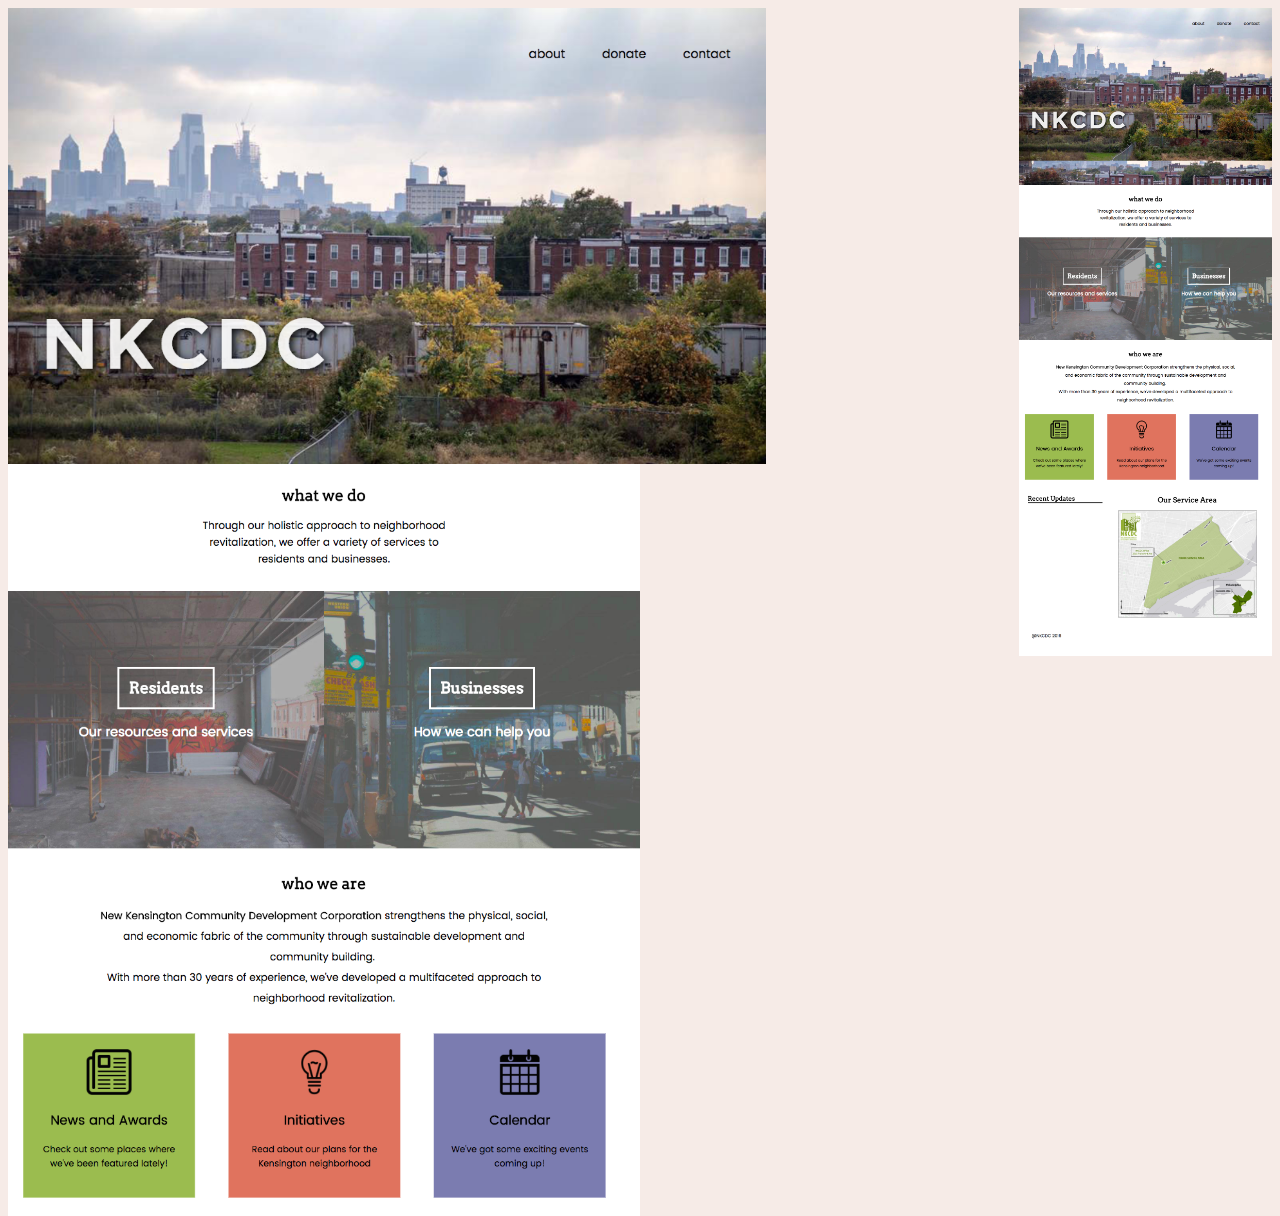
==== nkcdc/nkcdc.html @ 52cec9d4 "updaates" ====
<!DOCTYPE html>
<html lang="en">
<head>
  <meta charset="UTF-8">
  <meta name="viewport" content="width=device-width, initial-scale=1.0">
  <meta http-equiv="X-UA-Compatible" content="ie=edge">
  <link rel="stylesheet" href="styles.css">
  <title>Document</title>
</head>
<body>
<img src="large.png" alt="large" id="large">
<img src="full.png" alt="full" id="full">

<img src="who.png" alt="who" id="who">
</body>
</html>
---- nkcdc/styles.css ----
*{
  box-sizing: border-box;
}

body{
  background-color: #f6ebe7;

}

#large{
  width: 60%;
  float: left;
}

#who{
  width: 50%;
  float: left;
}

#full{
  width: 20%;
  float: right;
}

#full:hover{
  transform: scale(3);
}
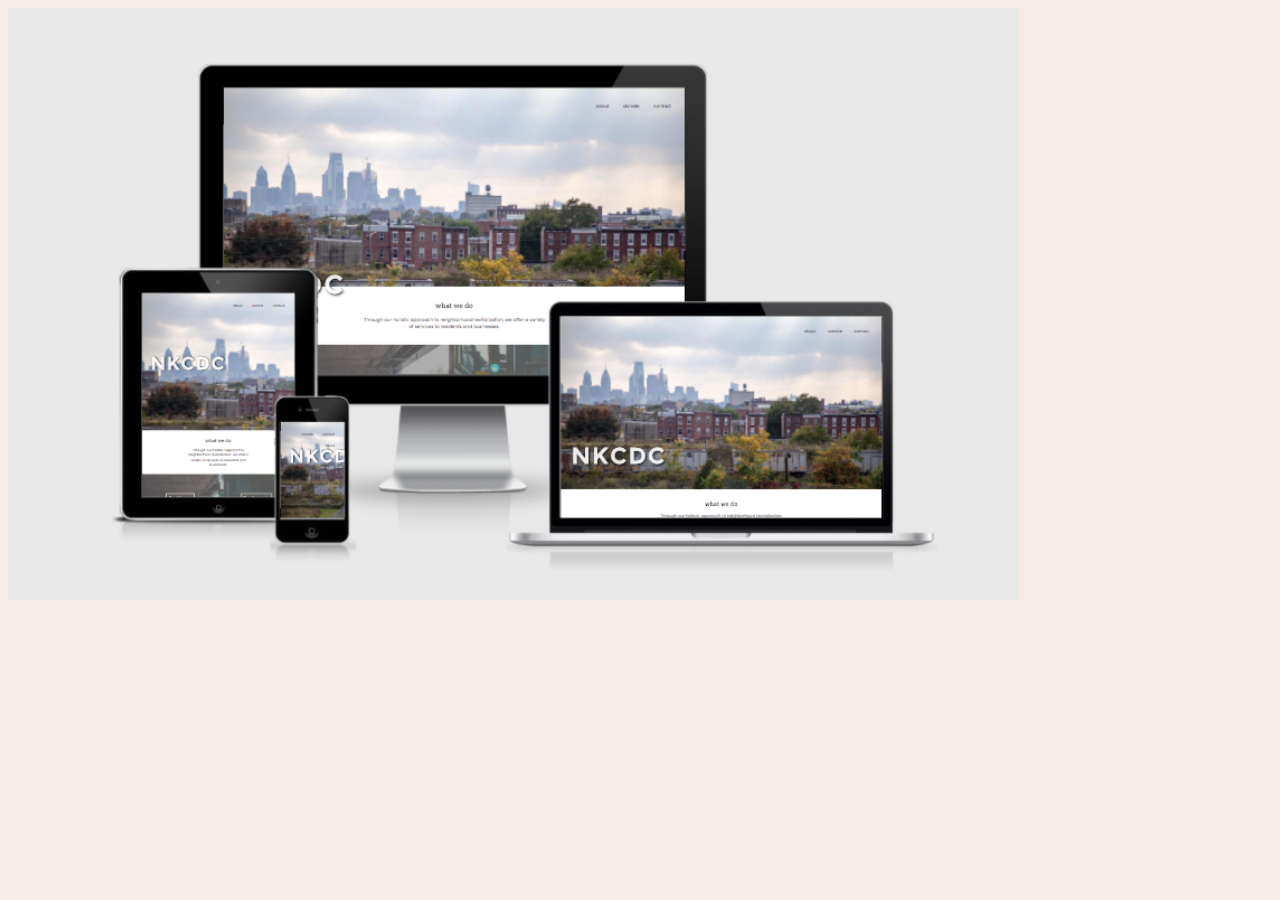
==== commit 5e01ec8d: "updates" ====
--- a/nkcdc/nkcdc.html
+++ b/nkcdc/nkcdc.html
@@ -8,9 +8,7 @@
   <title>Document</title>
 </head>
 <body>
-<img src="large.png" alt="large" id="large">
-<img src="full.png" alt="full" id="full">
+<img src="test.png" alt="large" id="large">
 
-<img src="who.png" alt="who" id="who">
 </body>
 </html>
--- a/nkcdc/styles.css
+++ b/nkcdc/styles.css
@@ -8,20 +8,6 @@
 }
 
 #large{
-  width: 60%;
-  float: left;
-}
-
-#who{
-  width: 50%;
-  float: left;
-}
-
-#full{
-  width: 20%;
-  float: right;
-}
-
-#full:hover{
-  transform: scale(3);
-}
+  width: 80%;
+  margin: 0 auto;
+  }
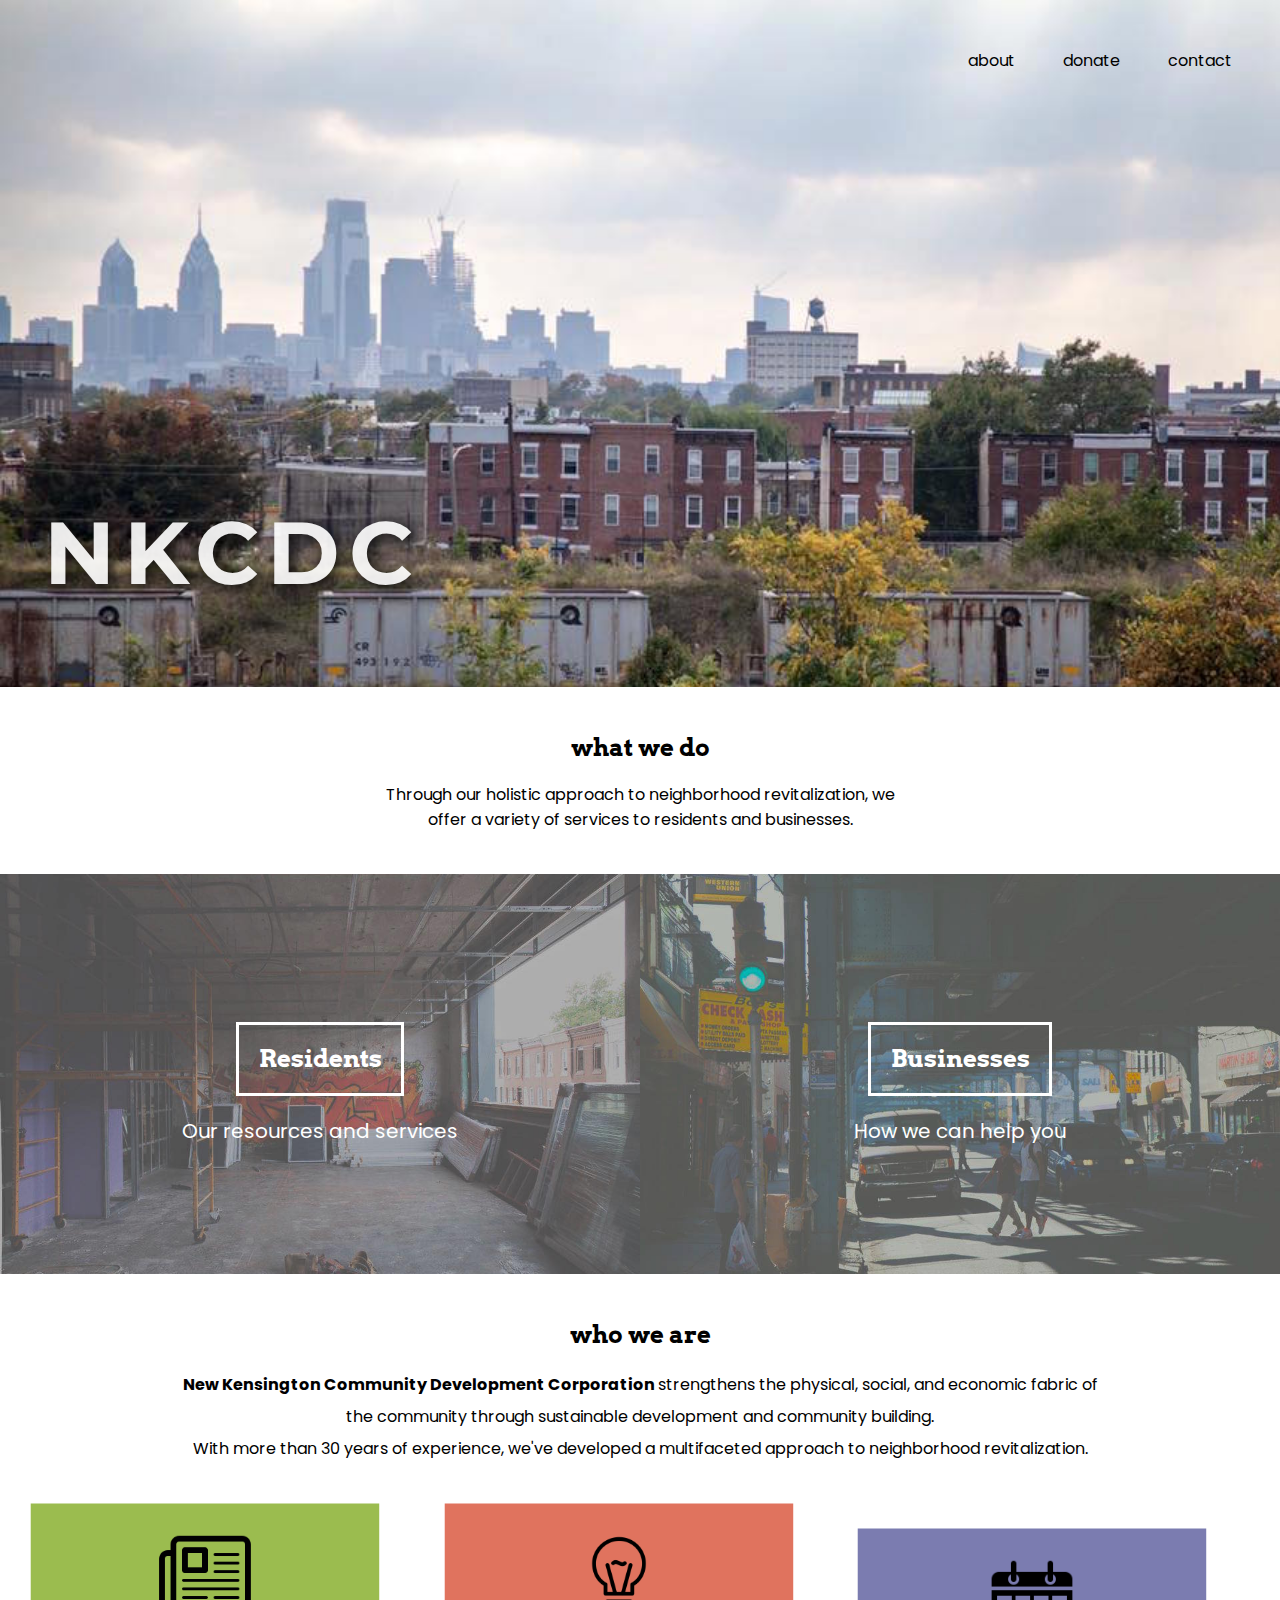
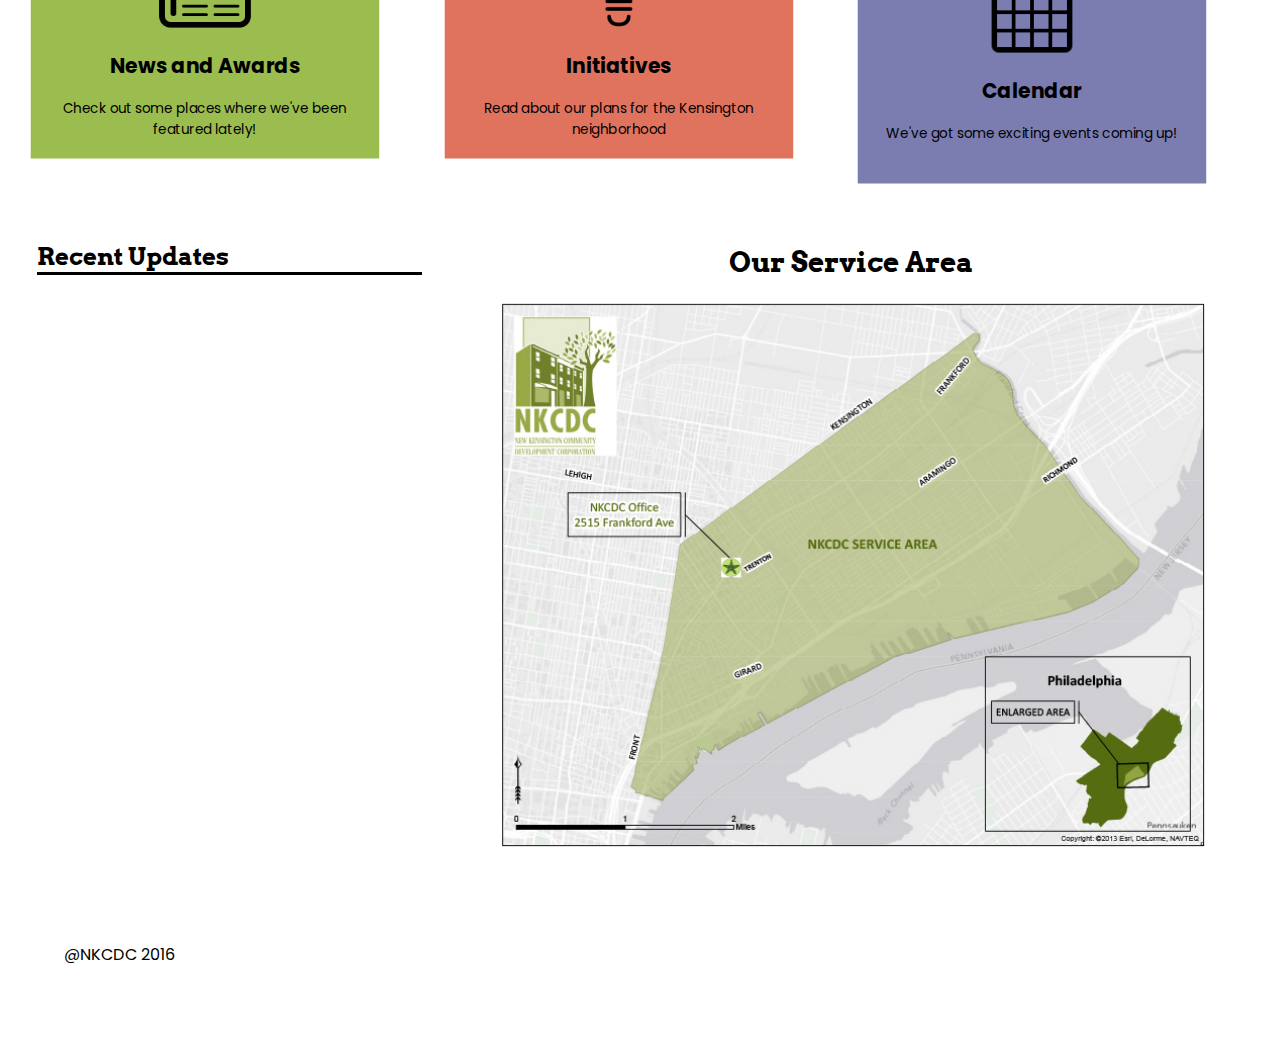
==== commit 9eea13cd: "test" ====
--- a/nkcdc/nkcdc.html
+++ b/nkcdc/nkcdc.html
@@ -4,11 +4,88 @@
   <meta charset="UTF-8">
   <meta name="viewport" content="width=device-width, initial-scale=1.0">
   <meta http-equiv="X-UA-Compatible" content="ie=edge">
-  <link rel="stylesheet" href="styles.css">
-  <title>Document</title>
+  <link rel="stylesheet" href="css/styles.css">
+  <title>New Kensington CDC</title>
 </head>
+
 <body>
-<img src="test.png" alt="large" id="large">
+  <nav>
+    <ul>
+      <li><a href="#about">contact</a></li>
+      <li><a href="#donate">donate</a></li>
+      <li><a href="#contact">about</a></li>
+    </ul>
+  </nav>
+<section id="hero">
+  <h1>NKCDC</h1>
+</section>
+<section id="what">
+  <h2>what we do</h2>
+  <p>
+    Through our holistic approach to neighborhood revitalization, we offer a variety of services to residents and businesses.
+  </p>
+</section>
+<section id="residents">
+  <h2>
+    <a href="#residents">Residents</a>
+  </h2>
+  <p>Our resources and services</p>
+</section>
+<section id="businesses">
+  <h2>
+    <a href="#">Businesses</a>
+  </h2>
+  <p>How we can help you</p>
+</section>
 
+<section id="who-we">
+  <h2>who we are</h2>
+  <p>
+    <strong> New Kensington Community Development Corporation </strong>strengthens the physical, social, and economic fabric of the community through sustainable development and community building.
+    <br>    With more than 30 years of experience, we've developed a multifaceted approach to neighborhood revitalization.
+  </p>
+</section>
+<section id="columns">
+  <ul>
+    <a href="#">
+    <li id="news">
+    <img src="css/news.png" alt="newspaper">
+    <h2>News and Awards</h2>
+      <p>Check out some places where we've been featured lately!</p>
+    </li>
+  </a>
+  <a href="#">
+    <li id="programs">
+      <img src="css/light.png" alt="lightbulb">
+      <h2>Initiatives</h2>
+      <p>Read about our plans for the Kensington neighborhood</p>
+    </li>
+    </a>
+    <a href="#">
+    <li id="events">
+      <img src="css/month.png" alt="calendar">
+      <h2>Calendar</h2>
+      <p>We've got some exciting events coming up! </p>
+    </li>
+  </a>
+  </ul>
+</section>
+
+<section id="bottom">
+  <div id="updates">
+  <h2>Recent Updates</h2>
+</div>
+  <div id="area">
+  <h2>Our Service Area</h2>
+  <img src="css/servicearea.jpg" alt="servicemap">
+</div>
+</section>
+
+<footer>
+  <p>
+@NKCDC 2016
+</p>
+</footer>
 </body>
+
 </html>
--- a/nkcdc/css/styles.css
+++ b/nkcdc/css/styles.css
@@ -0,0 +1,261 @@
+@import url('https://fonts.googleapis.com/css?family=Poppins');
+@import url('https://fonts.googleapis.com/css?family=Montserrat');
+@import url('https://fonts.googleapis.com/css?family=Arvo');
+
+
+*{
+  box-sizing: border-box;
+}
+
+
+body{
+  margin: 0;
+  padding: 0;
+  font-family: 'Poppins', sans-serif;
+
+}
+
+
+h2 {
+  font-family: 'arvo', serif;
+}
+
+
+nav ul{
+  display: inline-block;
+width: 100%;
+height: 3em;
+padding-right: 1em;
+}
+
+nav li{
+  list-style: none;
+  float: right;
+  margin-top: 2em;
+  margin-right: 1em;
+}
+
+
+nav li a{
+  padding: 1em;
+  text-decoration: none;
+  color: black;
+  font-family: 'Poppins', sans-serif;
+  font-size: 16px;
+
+}
+
+nav li a:hover{
+  background-color: white;
+  opacity: .5;
+  font-size: 110%;
+}
+
+#hero {
+  background: url("hero.jpg") no-repeat;
+  background-attachment: fixed;
+  background-size: cover;
+  height: 700px;
+  width: 100%;
+  margin-top: -100px;
+  padding: 0;
+}
+
+#hero h1{
+  font-size: 550%;
+  font-family: 'Montserrat', sans-serif;
+  margin-top: 40%;
+  color: white;
+  text-shadow: 4px 3px 15px black;
+  margin-left: .5em;
+  position: absolute;
+  opacity: .9;
+  letter-spacing: .1em;
+    }
+
+#hero h1:hover{
+  letter-spacing: .3em;
+  -webkit-transition: 0.3s;
+-moz-transition: 0.3s;
+-ms-transition: 0.3s;
+transition: 0.3s;
+}
+
+#what {
+  margin: 2% 30%;
+  display: inline-block;
+  text-align: center;
+}
+
+#what h2{
+  width: 100%;
+  font-family:
+}
+
+#residents {
+  color: white;
+  width: 50%;
+  height: 400px;
+  float: left;
+  text-align: center;
+  background-image: url("residents.jpg");
+  background-size: cover;
+  background-position: center;
+  background-repeat: no-repeat;
+}
+
+#residents a{
+  color: white;
+  display: inline-block;
+  margin-top: 20%;
+  border: solid;
+  padding: 3%;
+  text-decoration: none;
+}
+
+#residents a:hover{
+  transform: scale(1.2);
+}
+
+#residents p{
+  font-size: 20px;
+}
+
+#businesses {
+  color:white;
+width: 50%;
+height: 400px;
+float: right;
+text-align: center;
+background-image: url(business.jpg);
+background-size: cover;
+background-position: center;
+background-repeat: no-repeat;
+}
+
+
+
+#businesses a{
+  color: white;
+  display: inline-block;
+  margin-top: 20%;
+  border: solid;
+  padding: 3%;
+  text-decoration: none;
+}
+
+#businesses a:hover{
+  transform: scale(1.2);
+}
+
+#businesses p{
+  font-size: 20px;
+}
+
+#who-we {
+  margin-top: 2%;
+  display: inline-block;
+}
+
+#who-we h2{
+  text-align: center;
+}
+#who-we p{
+  margin: 0 14%;
+  line-height: 200%;
+  text-align: center;
+}
+
+#columns img{
+  width: 30%;
+  text-align: center;
+}
+
+#columns ul{
+  padding: 0;
+}
+
+#columns h2{
+  font-family: 'Poppins', sans-serif;
+}
+
+
+#columns li{
+  color: black;
+  display: inline-block;
+  width: 32vw;
+  height: 300px;
+  padding-top: 3%;
+  padding-bottom: 3%;
+  padding-left: 2%;
+  padding-right: 2%;
+  }
+
+ul a{
+  text-decoration: none !important;
+}
+
+#columns li:hover{
+  transform: scale(.9);
+}
+
+#news {
+  text-align: center;
+  background-color: rgba(138, 176, 48, 0.85);
+border-radius: 0%;
+transform: scale(.85);
+}
+
+#programs {
+  text-align: center;
+  background-color: rgba(219, 90, 66, 0.85);
+border-radius: 0%;
+transform: scale(.85);
+}
+
+#events {
+  text-align: center;
+  background-color: rgba(86, 87, 154, 0.78);
+border-radius: 0%;
+transform: scale(.85);
+}
+
+#bottom{
+  height: 50vw;
+}
+
+#updates{
+  width: 32%;
+  float: left;
+  color: black;
+  text-align: left;
+  margin-left: 1%;
+}
+
+#updates h2{
+  text-align: left;
+  margin-left: 1em;
+border-bottom: solid;
+}
+
+
+#area {
+  width: 65%;
+  height: 100%;
+  float: right;
+  display: inline-block;
+  text-align: center;
+  color: black;
+  margin-right: 1%;
+  font-size: 115%;
+}
+
+#area img{
+  padding-top: %;
+  width: 85%;
+}
+
+footer {
+  margin: 5%;
+  display: inline-block;
+}
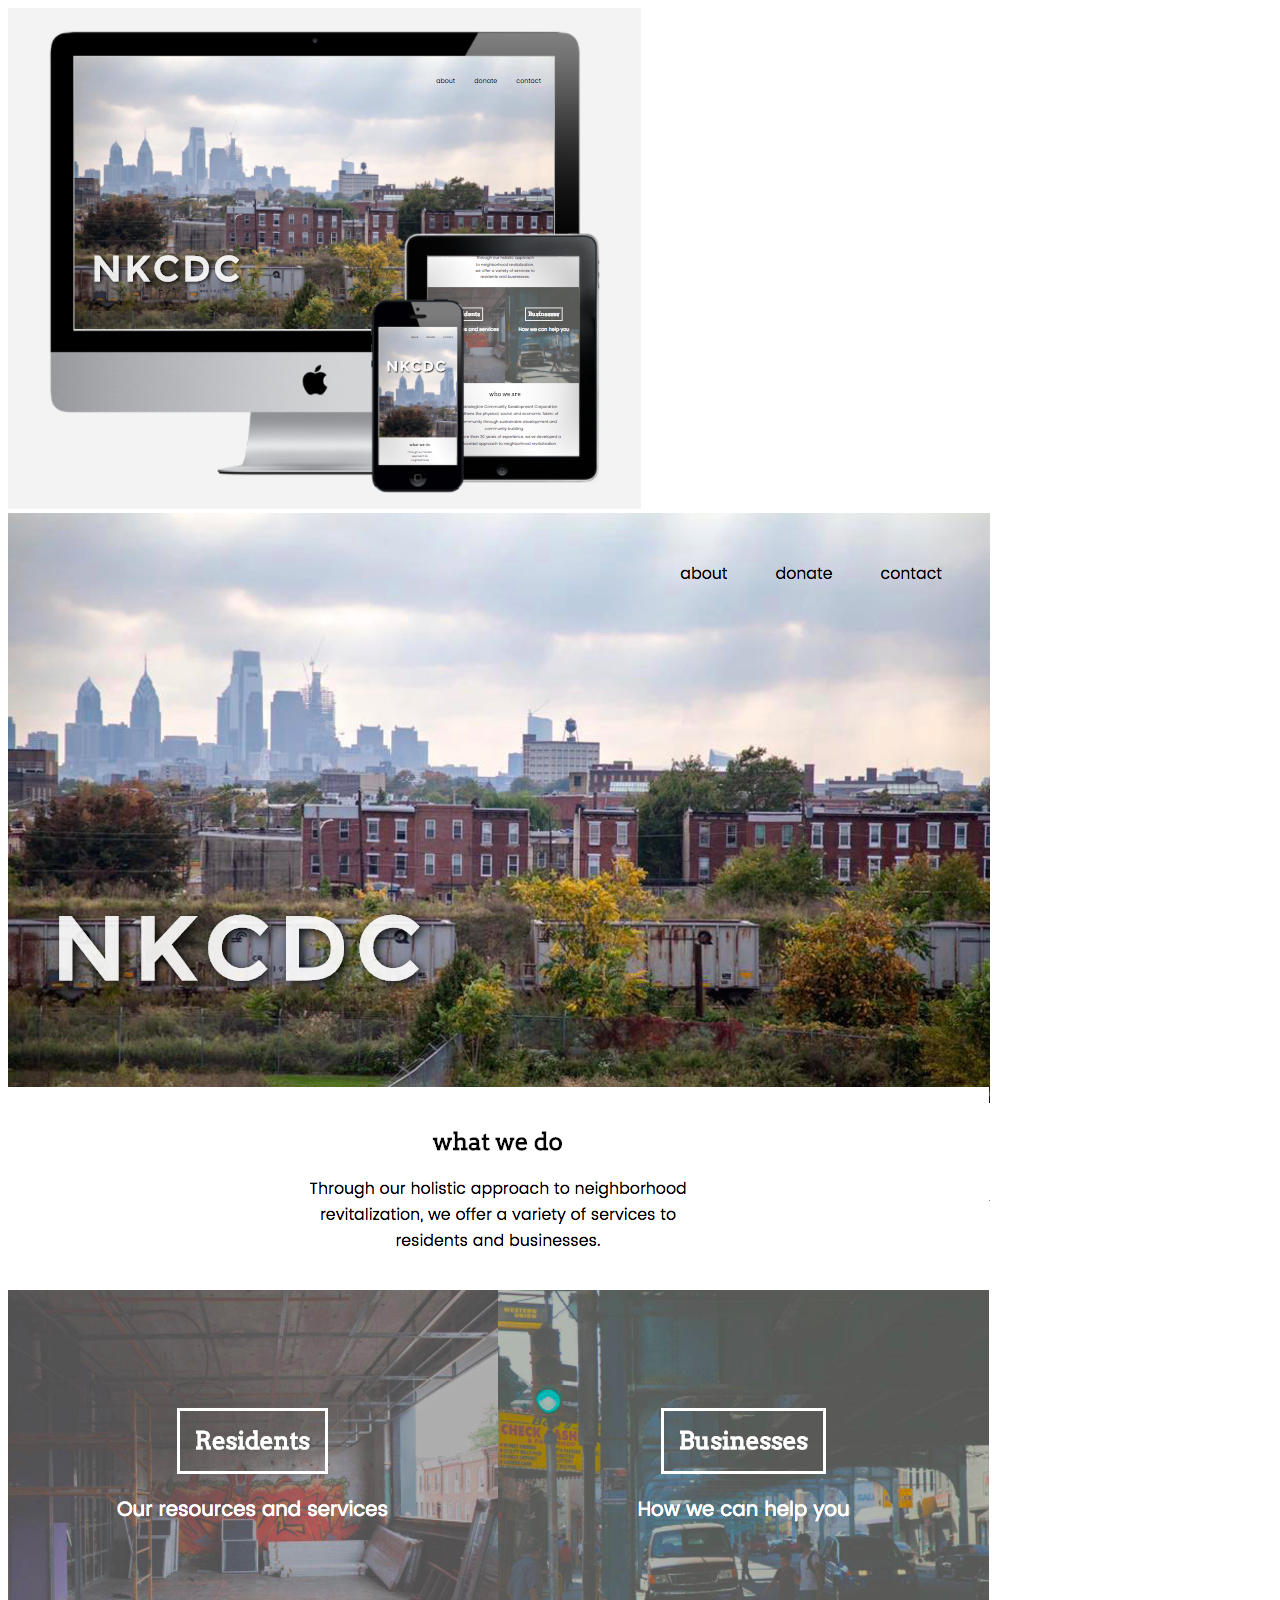
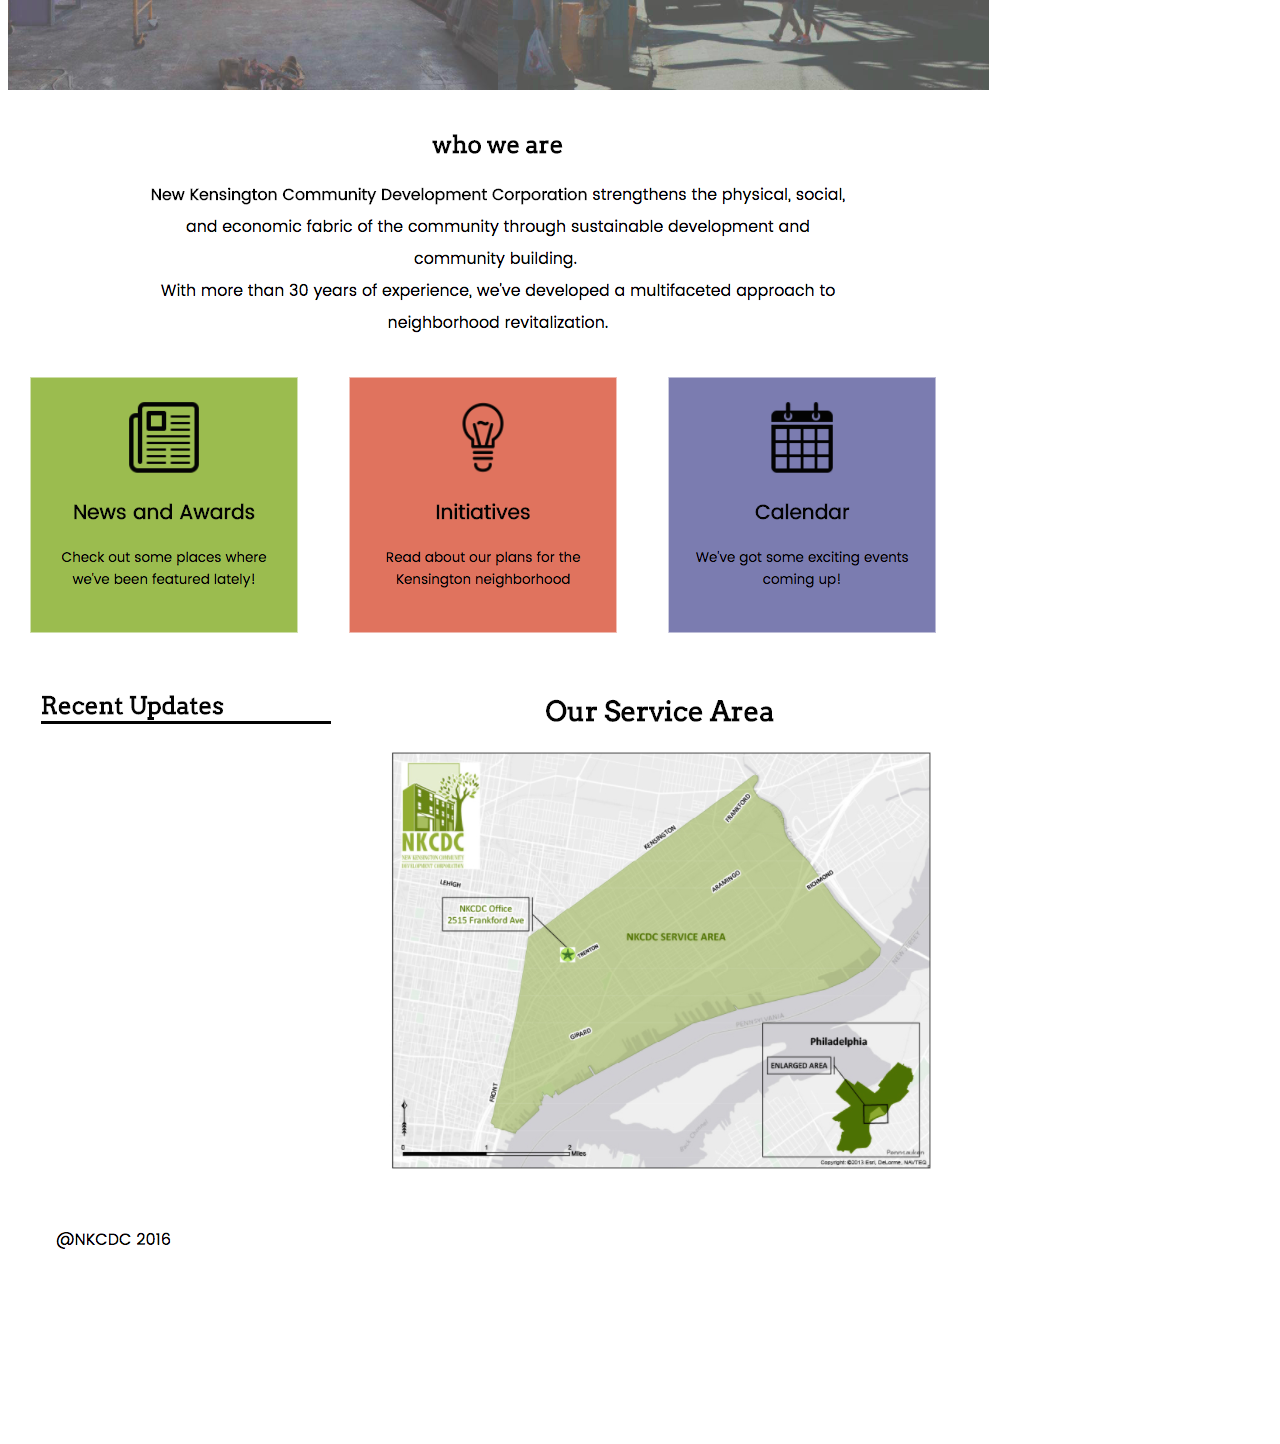
==== commit 83d05255: "ahh" ====
--- a/nkcdc/nkcdc.html
+++ b/nkcdc/nkcdc.html
@@ -4,88 +4,14 @@
   <meta charset="UTF-8">
   <meta name="viewport" content="width=device-width, initial-scale=1.0">
   <meta http-equiv="X-UA-Compatible" content="ie=edge">
-  <link rel="stylesheet" href="css/styles.css">
-  <title>New Kensington CDC</title>
+  <link rel="stylesheet" href="styles.css">
+  <title>Document</title>
 </head>
+<body>
+  <div>
+<img src="screens.png" alt="large" id="large">
+<img src="full.png" alt="large" id="full">
+</div>
 
-<body>
-  <nav>
-    <ul>
-      <li><a href="#about">contact</a></li>
-      <li><a href="#donate">donate</a></li>
-      <li><a href="#contact">about</a></li>
-    </ul>
-  </nav>
-<section id="hero">
-  <h1>NKCDC</h1>
-</section>
-<section id="what">
-  <h2>what we do</h2>
-  <p>
-    Through our holistic approach to neighborhood revitalization, we offer a variety of services to residents and businesses.
-  </p>
-</section>
-<section id="residents">
-  <h2>
-    <a href="#residents">Residents</a>
-  </h2>
-  <p>Our resources and services</p>
-</section>
-<section id="businesses">
-  <h2>
-    <a href="#">Businesses</a>
-  </h2>
-  <p>How we can help you</p>
-</section>
-
-<section id="who-we">
-  <h2>who we are</h2>
-  <p>
-    <strong> New Kensington Community Development Corporation </strong>strengthens the physical, social, and economic fabric of the community through sustainable development and community building.
-    <br>    With more than 30 years of experience, we've developed a multifaceted approach to neighborhood revitalization.
-  </p>
-</section>
-<section id="columns">
-  <ul>
-    <a href="#">
-    <li id="news">
-    <img src="css/news.png" alt="newspaper">
-    <h2>News and Awards</h2>
-      <p>Check out some places where we've been featured lately!</p>
-    </li>
-  </a>
-  <a href="#">
-    <li id="programs">
-      <img src="css/light.png" alt="lightbulb">
-      <h2>Initiatives</h2>
-      <p>Read about our plans for the Kensington neighborhood</p>
-    </li>
-    </a>
-    <a href="#">
-    <li id="events">
-      <img src="css/month.png" alt="calendar">
-      <h2>Calendar</h2>
-      <p>We've got some exciting events coming up! </p>
-    </li>
-  </a>
-  </ul>
-</section>
-
-<section id="bottom">
-  <div id="updates">
-  <h2>Recent Updates</h2>
-</div>
-  <div id="area">
-  <h2>Our Service Area</h2>
-  <img src="css/servicearea.jpg" alt="servicemap">
-</div>
-</section>
-
-<footer>
-  <p>
-@NKCDC 2016
-</p>
-</footer>
 </body>
-
 </html>
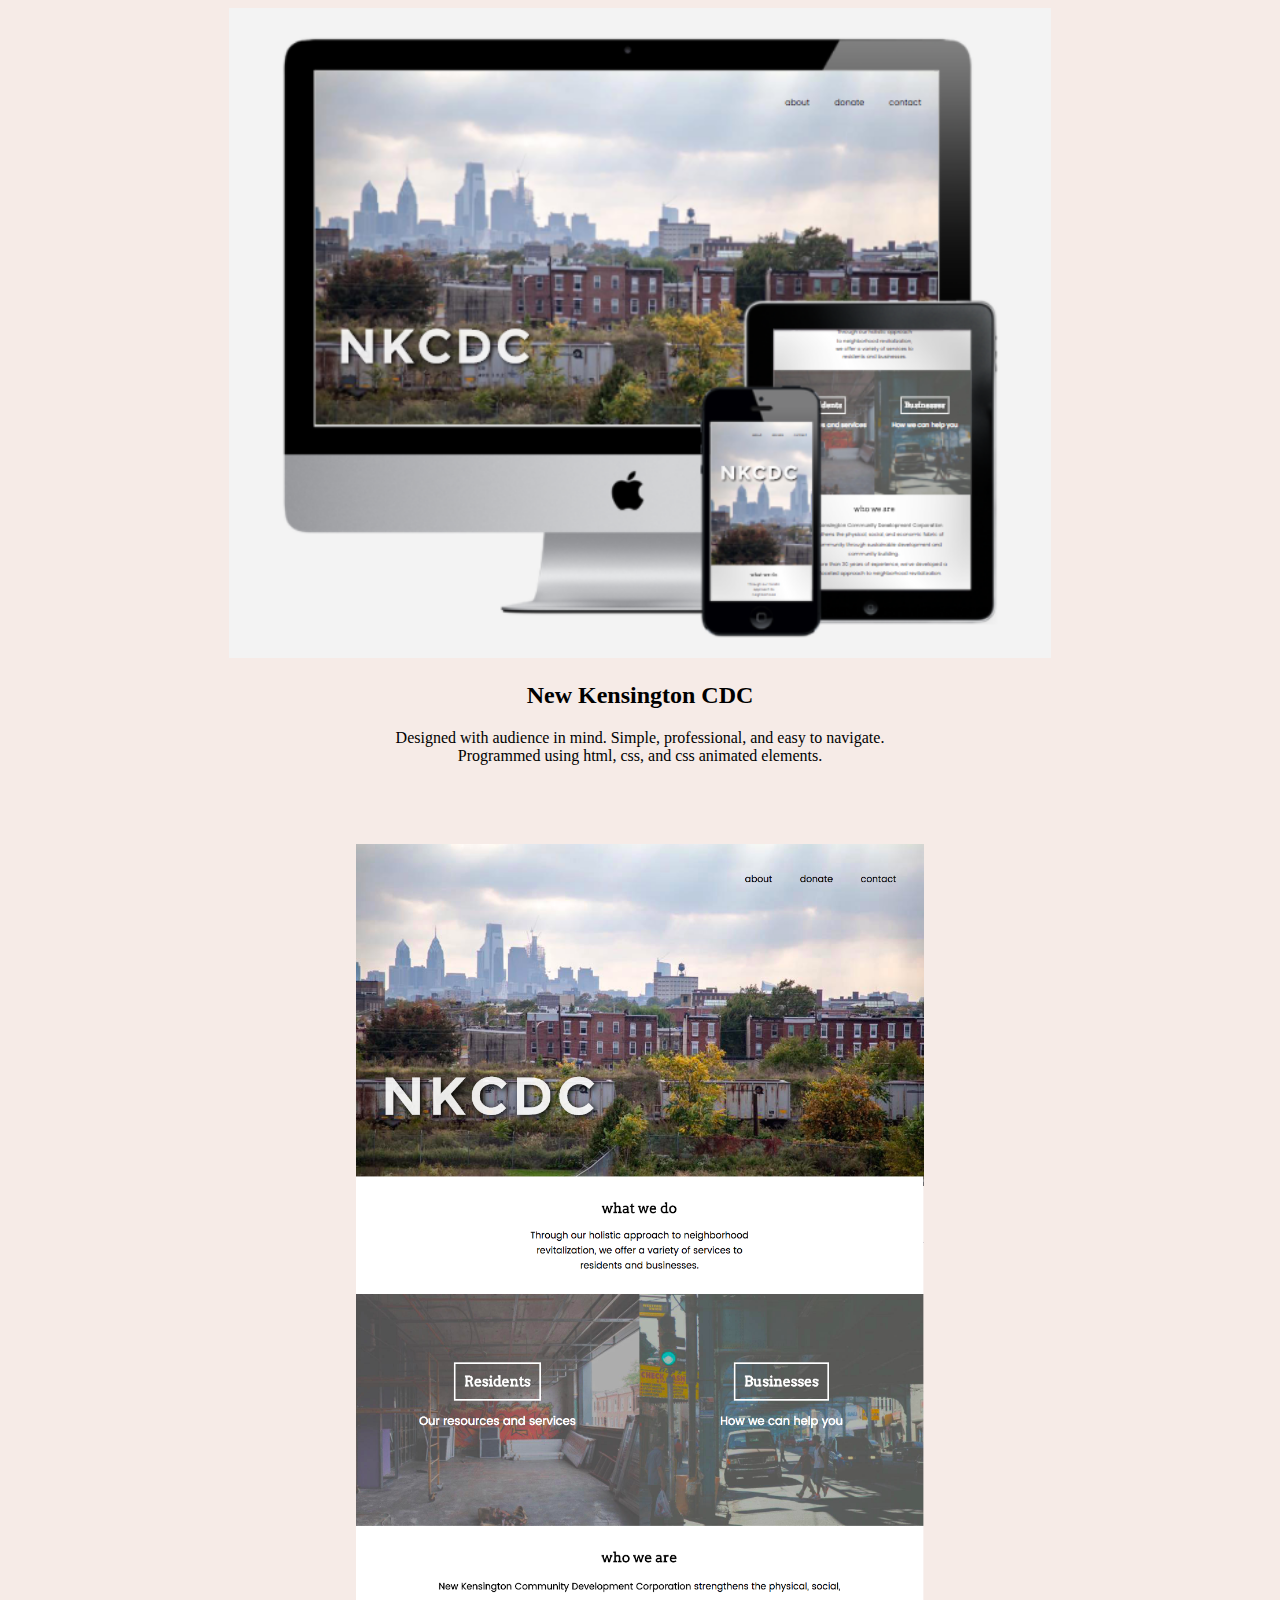
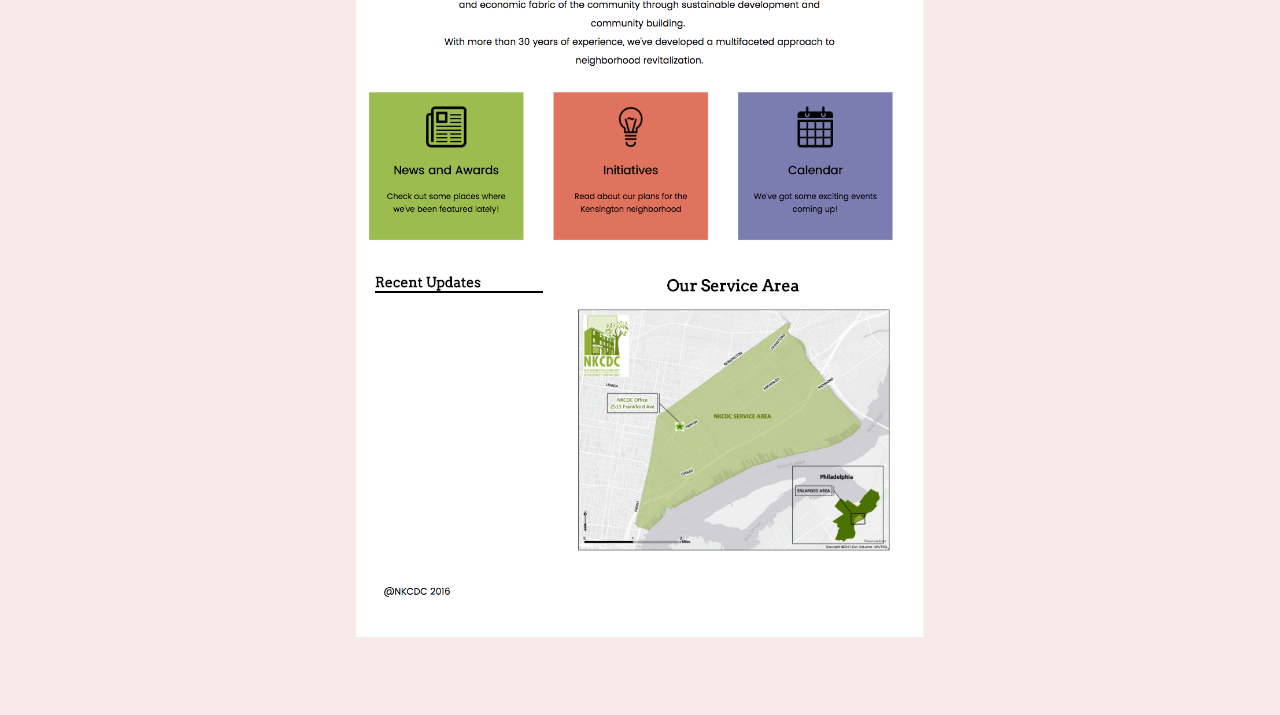
==== commit 9899161d: "update" ====
--- a/nkcdc/nkcdc.html
+++ b/nkcdc/nkcdc.html
@@ -5,13 +5,18 @@
   <meta name="viewport" content="width=device-width, initial-scale=1.0">
   <meta http-equiv="X-UA-Compatible" content="ie=edge">
   <link rel="stylesheet" href="styles.css">
-  <title>Document</title>
+  <title>NKCDC</title>
 </head>
 <body>
-  <div>
+  <div class="top">
 <img src="screens.png" alt="large" id="large">
+<article>
+  <h2>New Kensington CDC</h2>
+  <p>Designed with audience in mind.  Simple, professional, and easy to navigate.  <br>Programmed using html, css, and css animated elements. </p>
+</article>
+</div>
+<div class="long">
 <img src="full.png" alt="large" id="full">
 </div>
-
 </body>
 </html>
--- a/nkcdc/styles.css
+++ b/nkcdc/styles.css
@@ -0,0 +1,20 @@
+*{
+  box-sizing: border-box;
+}
+
+body{
+  background-color: #f6ebe7;
+}
+
+div{
+  width: 100%;
+  text-align: center;
+}
+
+#large{
+  width: 65%;
+  }
+#full{
+  margin-top: 5%;
+  width: 45%;
+}
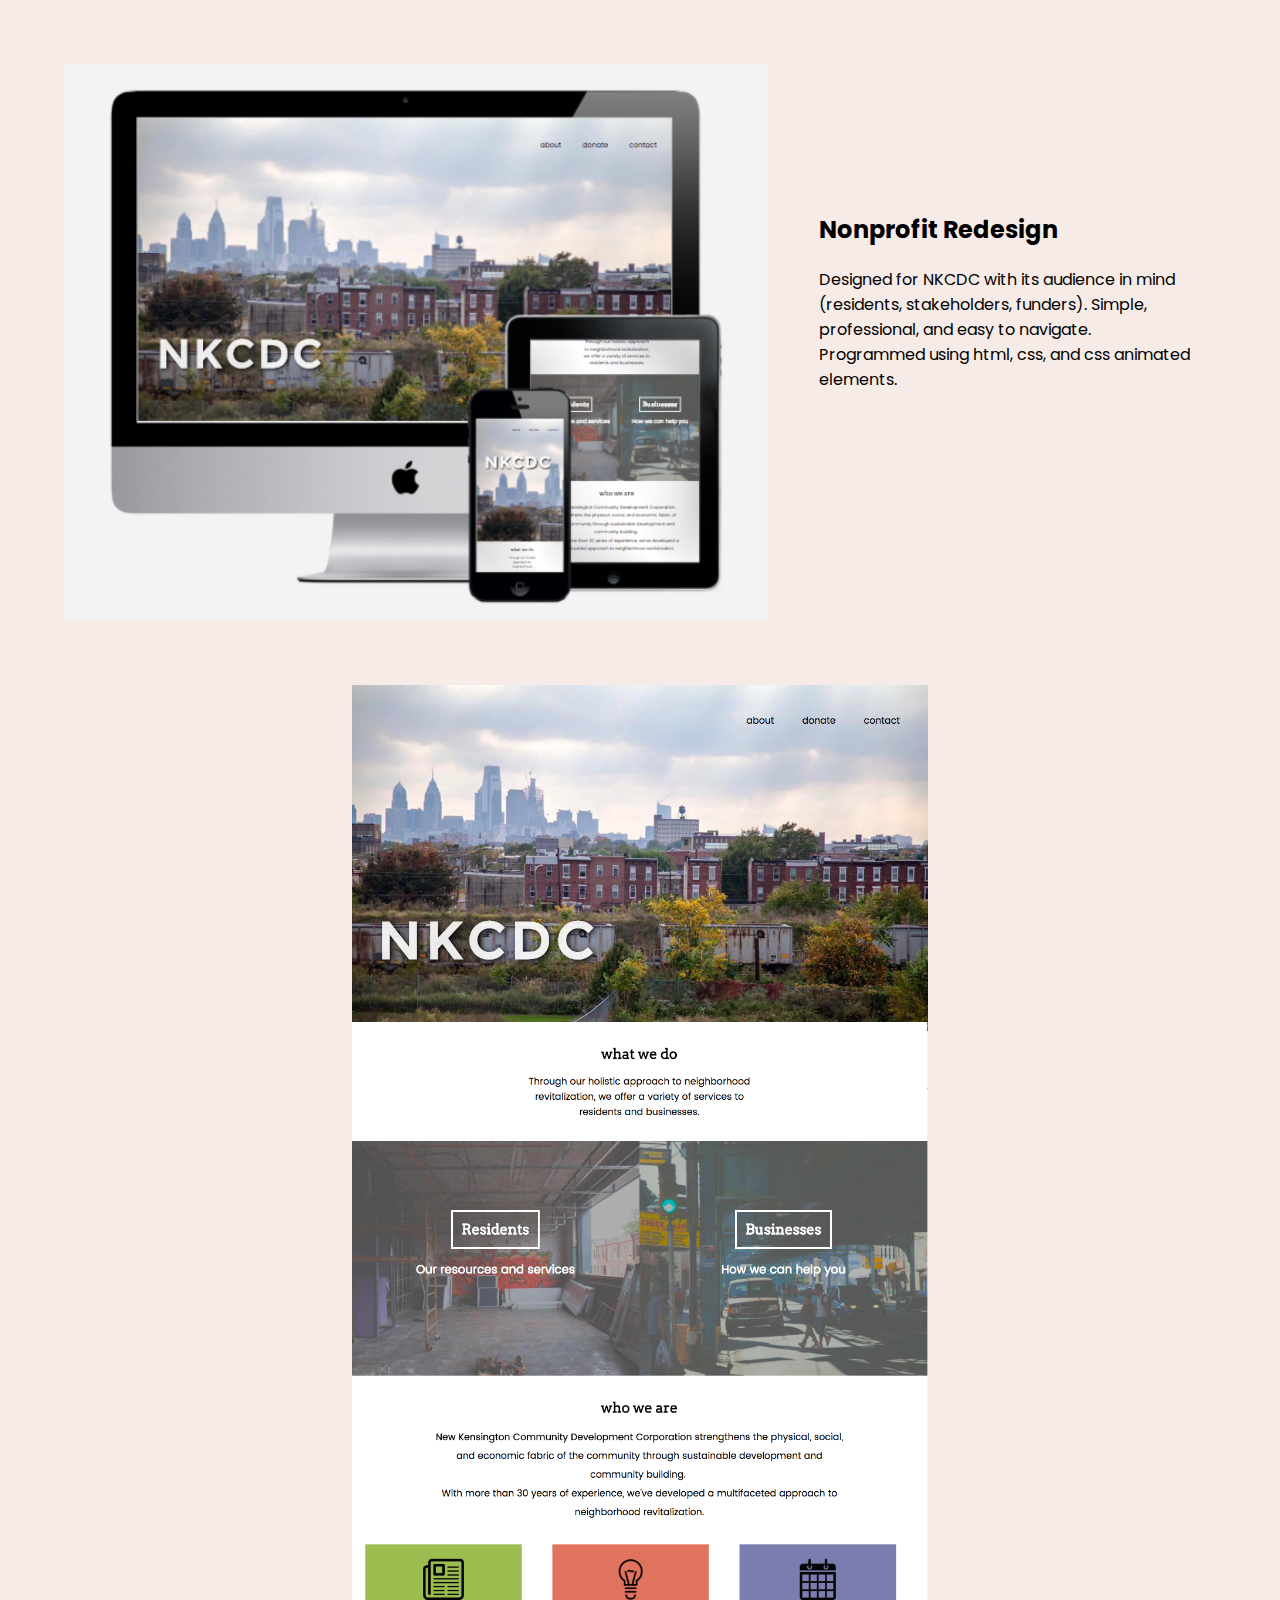
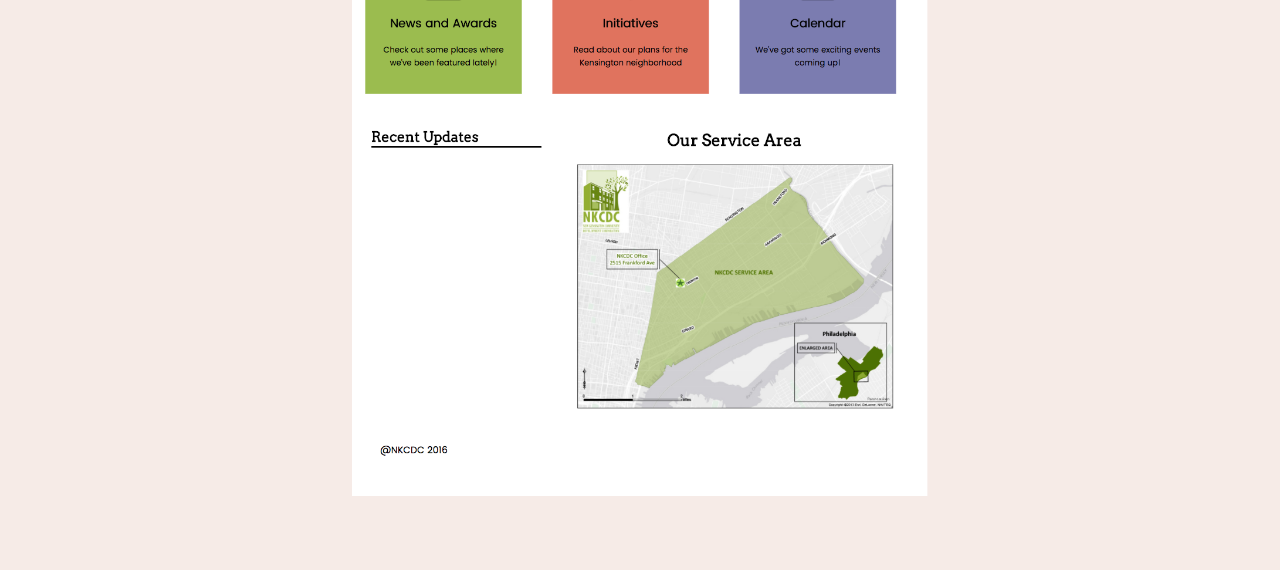
==== commit 3ce9b4e2: "Update nkcdc.html" ====
--- a/nkcdc/nkcdc.html
+++ b/nkcdc/nkcdc.html
@@ -11,8 +11,8 @@
   <div class="top">
 <img src="screens.png" alt="large" id="large">
 <article>
-  <h2>New Kensington CDC</h2>
-  <p>Designed with audience in mind.  Simple, professional, and easy to navigate.  <br>Programmed using html, css, and css animated elements. </p>
+  <h2>Nonprofit Redesign</h2>
+  <p>Designed for NKCDC with its audience in mind (residents, stakeholders, funders).  Simple, professional, and easy to navigate.  <br>Programmed using html, css, and css animated elements. </p>
 </article>
 </div>
 <div class="long">
--- a/nkcdc/styles.css
+++ b/nkcdc/styles.css
@@ -1,19 +1,47 @@
+@import url('https://fonts.googleapis.com/css?family=Poppins');
+@import url('https://fonts.googleapis.com/css?family=Montserrat');
+@import url('https://fonts.googleapis.com/css?family=Arvo');
+
 *{
   box-sizing: border-box;
 }
 
 body{
   background-color: #f6ebe7;
+    margin: 0;
+    padding: 0;
+    font-family: 'Poppins', sans-serif;
+
+  }
+
 }
 
-div{
+.top {
+  display: inline-block;
+  width: 100%;
+}
+
+.top img{
+  float: left;
+  width: 60%;
+  padding-top: 5%;
+  padding-left: 5%;
+}
+
+.top article{
+  float: right;
+  text-align: left;
+  width:40%;
+  margin-top: 15%;
+  padding-left: 4%;
+  padding-right: 3%;
+}
+
+.long{
   width: 100%;
   text-align: center;
 }
 
-#large{
-  width: 65%;
-  }
 #full{
   margin-top: 5%;
   width: 45%;
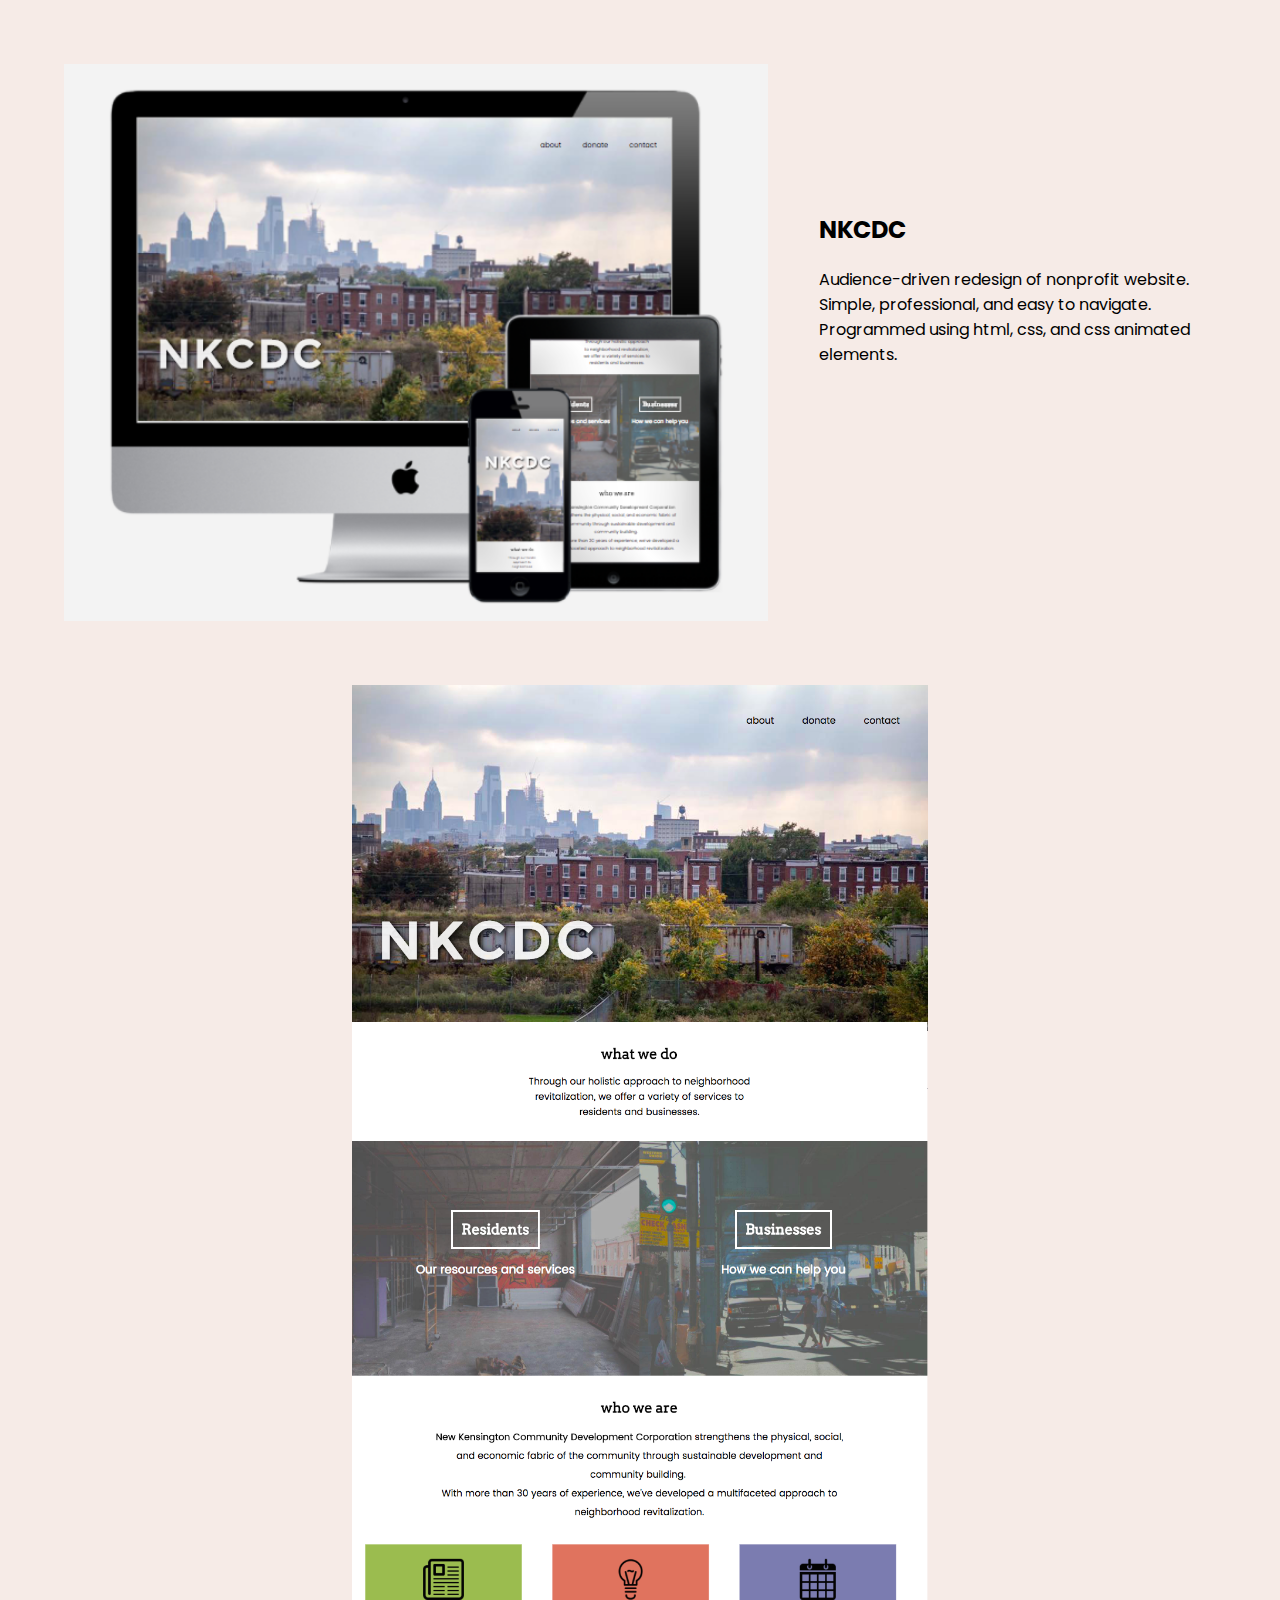
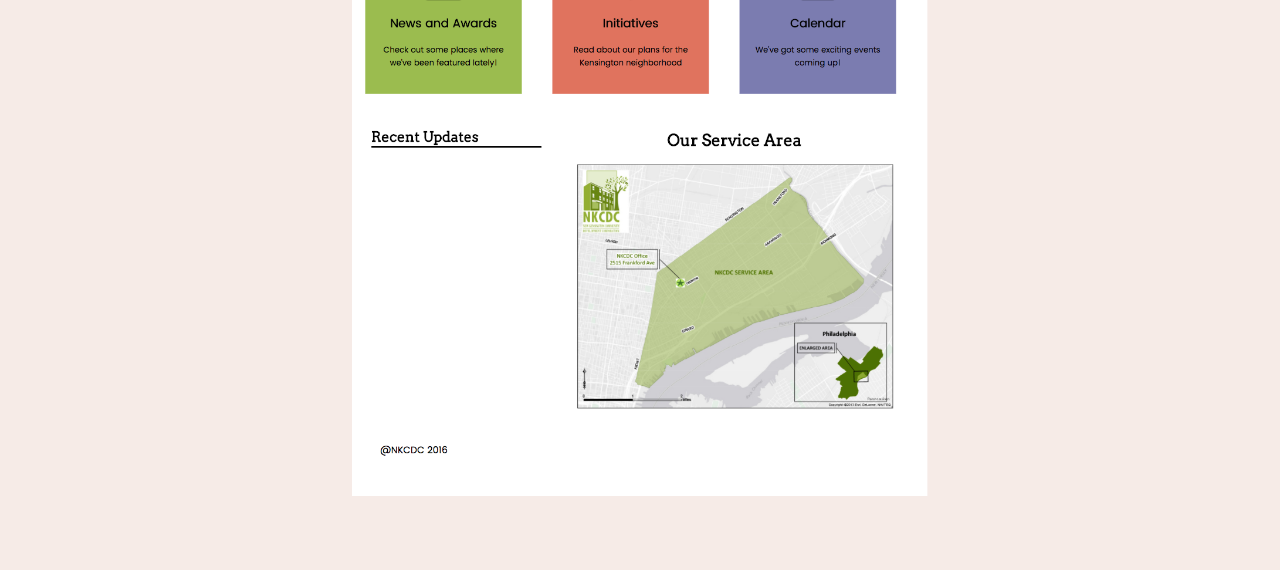
==== commit 90f0c304: "Update nkcdc.html" ====
--- a/nkcdc/nkcdc.html
+++ b/nkcdc/nkcdc.html
@@ -11,8 +11,8 @@
   <div class="top">
 <img src="screens.png" alt="large" id="large">
 <article>
-  <h2>Nonprofit Redesign</h2>
-  <p>Designed for NKCDC with its audience in mind (residents, stakeholders, funders).  Simple, professional, and easy to navigate.  <br>Programmed using html, css, and css animated elements. </p>
+  <h2>NKCDC</h2>
+  <p>Audience-driven redesign of nonprofit website.  Simple, professional, and easy to navigate.  <br>Programmed using html, css, and css animated elements. </p>
 </article>
 </div>
 <div class="long">
